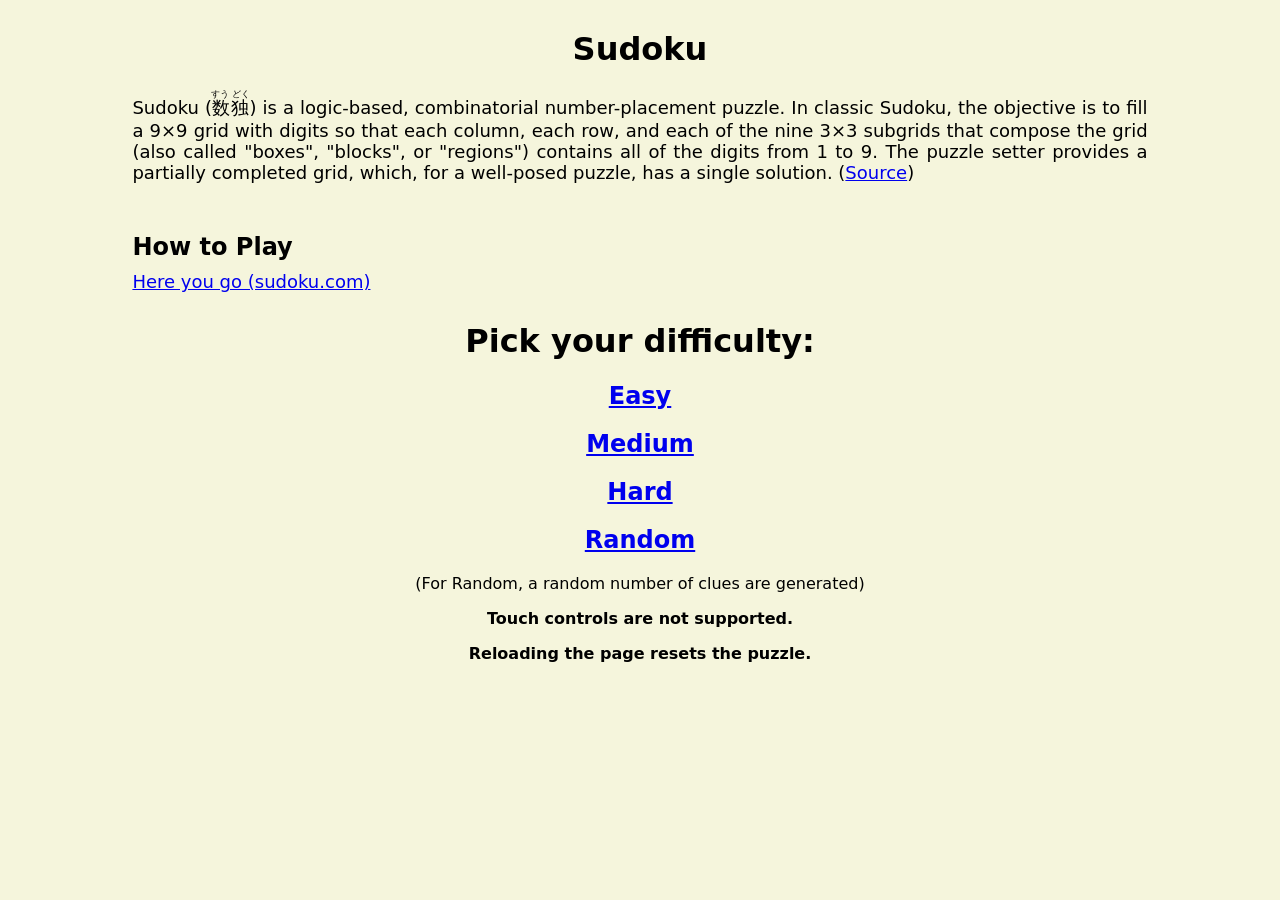
==== index.html @ f796dfc0 "Refined HTML formatting for consistency in warning messages" ====
<!DOCTYPE html>
<html lang="en">
<head>
    <meta charset="UTF-8">
    <meta name="viewport" content="width=device-width, initial-scale=1.0">
    <script defer src="script.js"></script>
    <link rel="stylesheet" href="style.css">
    <title>Sudoku SBA</title>
    <meta name="description" content="Sudoku SBA."> 
</head>
<body>
    <h1>Sudoku</h1>
    <p style="text-align: justify; font-size: 18px; margin:8vw;margin-top: 0;margin-bottom: 30px;">Sudoku (<ruby>数独<rp>(</rp><rt>すう どく</rt><rp>)</rp></ruby>) is a logic-based, combinatorial number-placement puzzle. In classic Sudoku, the objective is to fill a 9×9 grid with digits so that each column, each row, and each of the nine 3×3 subgrids that compose the grid (also called "boxes", "blocks", or "regions") contains all of the digits from 1 to 9. The puzzle setter provides a partially completed grid, which, for a well-posed puzzle, has a single solution. (<a href="https://en.wikipedia.org/wiki/Sudoku" target="_blank">Source</a>)</p>
    <h2 style="text-align: justify; margin:8vw; margin-top: 50px;margin-bottom: 10px;">How to Play</h2>
    <p style="text-align: justify; font-size: 18px; margin:8vw;margin-top: 0;margin-bottom: 30px;"><a href="https://sudoku.com/how-to-play/sudoku-rules-for-complete-beginners/" target="_blank">Here you go (sudoku.com)</a></p>
    <h1>Pick your difficulty:</h1>
    <h2><a href="./easy.html">Easy</a></h2>
    <h2><a href="./medium.html">Medium</a></h2>
    <h2><a href="./hard.html">Hard</a></h2>
    <h2><a href="./random.html">Random</a></h2>
    <p>(For Random, a random number of clues are generated)</p>
    <p style="font-weight: bolder;">Touch controls are not supported.</p>
    <p style="font-weight: bolder;">Reloading the page resets the puzzle.</p>
    
</body>
</html>
---- style.css ----
body {
    font-family:system-ui, -apple-system, BlinkMacSystemFont, 'Segoe UI', Roboto, Oxygen, Ubuntu, Cantarell, 'Open Sans', 'Helvetica Neue', sans-serif;
    margin: 30px;
    text-align: center;
    background-color: beige;
}

#sudoku_container {
    display: grid;
    grid-template-columns: repeat(9, minmax(0, 1fr));
    grid-template-rows: repeat(9, minmax(0, 1fr));
    width: min(80vw, 600px);
    aspect-ratio: 1 / 1;
    margin: 0 auto;
}

.sudoku_cell {

    min-width: 0;
    min-height: 0;
    display: flex;
    justify-content: center;
    align-items: center;
    font-size: clamp(25px, 5vw, 40px);
    border: 0.8px solid black;
    background-color: aliceblue;
}
.stats{
    display: inline-block;
}
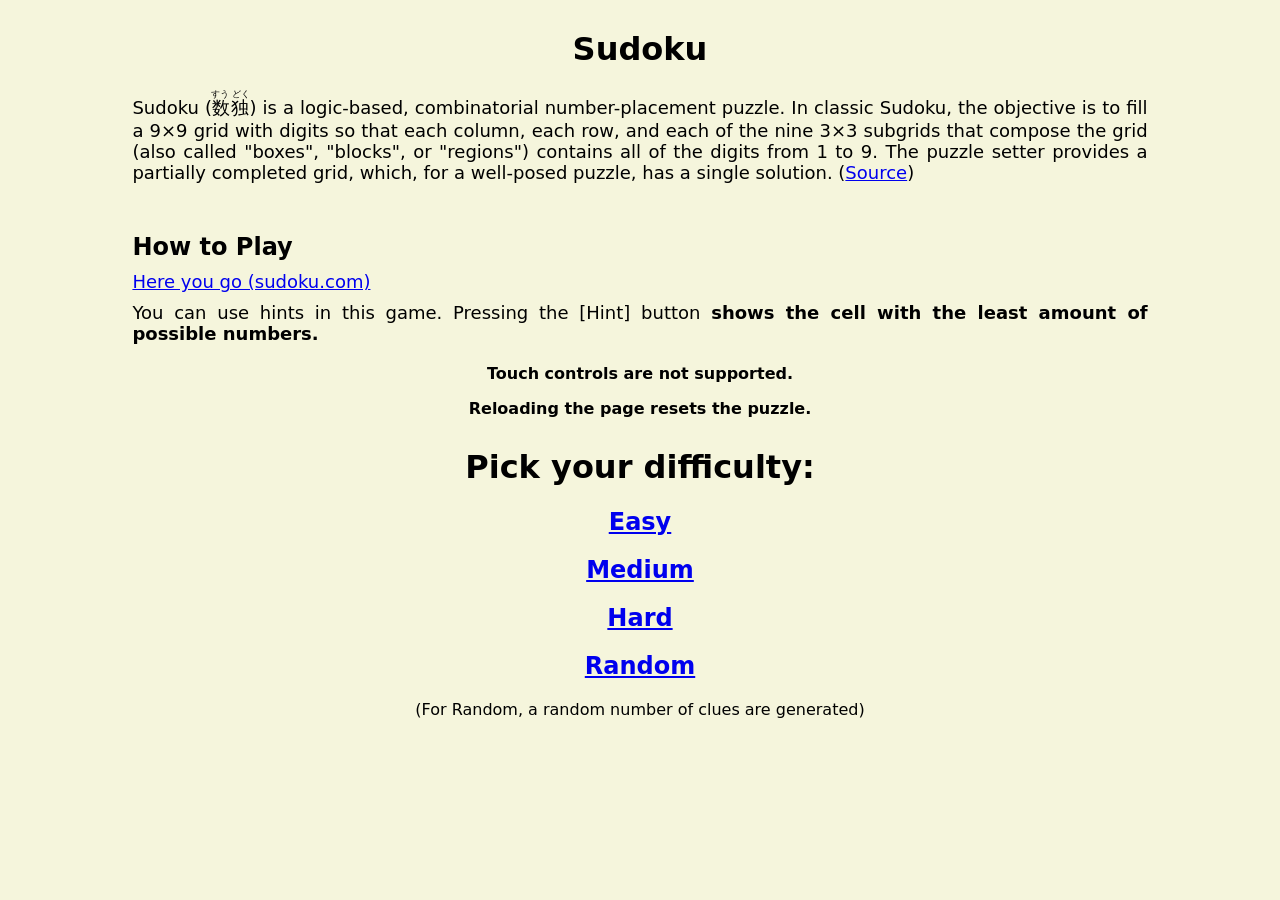
==== commit 437a0f0d: "Add "Go Home" link to easy, medium, hard, and random game pages, repositioned some texts" ====
--- a/index.html
+++ b/index.html
@@ -3,7 +3,10 @@
 <head>
     <meta charset="UTF-8">
     <meta name="viewport" content="width=device-width, initial-scale=1.0">
-    <script defer src="script.js"></script>
+    <link rel="apple-touch-icon" sizes="180x180" href="./favicon/apple-touch-icon.png">
+    <link rel="icon" type="image/png" sizes="32x32" href="./favicon/favicon-32x32.png">
+    <link rel="icon" type="image/png" sizes="16x16" href="./favicon/favicon-16x16.png">
+    <link rel="manifest" href="./favicon/site.webmanifest">
     <link rel="stylesheet" href="style.css">
     <title>Sudoku SBA</title>
     <meta name="description" content="Sudoku SBA."> 
@@ -12,15 +15,16 @@
     <h1>Sudoku</h1>
     <p style="text-align: justify; font-size: 18px; margin:8vw;margin-top: 0;margin-bottom: 30px;">Sudoku (<ruby>数独<rp>(</rp><rt>すう どく</rt><rp>)</rp></ruby>) is a logic-based, combinatorial number-placement puzzle. In classic Sudoku, the objective is to fill a 9×9 grid with digits so that each column, each row, and each of the nine 3×3 subgrids that compose the grid (also called "boxes", "blocks", or "regions") contains all of the digits from 1 to 9. The puzzle setter provides a partially completed grid, which, for a well-posed puzzle, has a single solution. (<a href="https://en.wikipedia.org/wiki/Sudoku" target="_blank">Source</a>)</p>
     <h2 style="text-align: justify; margin:8vw; margin-top: 50px;margin-bottom: 10px;">How to Play</h2>
-    <p style="text-align: justify; font-size: 18px; margin:8vw;margin-top: 0;margin-bottom: 30px;"><a href="https://sudoku.com/how-to-play/sudoku-rules-for-complete-beginners/" target="_blank">Here you go (sudoku.com)</a></p>
+    <p style="text-align: justify; font-size: 18px; margin:8vw;margin-top: 0;margin-bottom: 10px;"><a href="https://sudoku.com/how-to-play/sudoku-rules-for-complete-beginners/" target="_blank">Here you go (sudoku.com)</a></p>
+    <p style="text-align: justify; font-size: 18px; margin:8vw;margin-top: 0;margin-bottom: 20px;">You can use hints in this game. Pressing the [Hint] button <b>shows the cell with the least amount of possible numbers.</b></p>
+    <p style="font-weight: bolder;">Touch controls are not supported.</p>
+    <p style="font-weight: bolder; margin-bottom: 30px;">Reloading the page resets the puzzle.</p>
     <h1>Pick your difficulty:</h1>
     <h2><a href="./easy.html">Easy</a></h2>
     <h2><a href="./medium.html">Medium</a></h2>
     <h2><a href="./hard.html">Hard</a></h2>
     <h2><a href="./random.html">Random</a></h2>
     <p>(For Random, a random number of clues are generated)</p>
-    <p style="font-weight: bolder;">Touch controls are not supported.</p>
-    <p style="font-weight: bolder;">Reloading the page resets the puzzle.</p>
     
 </body>
 </html>
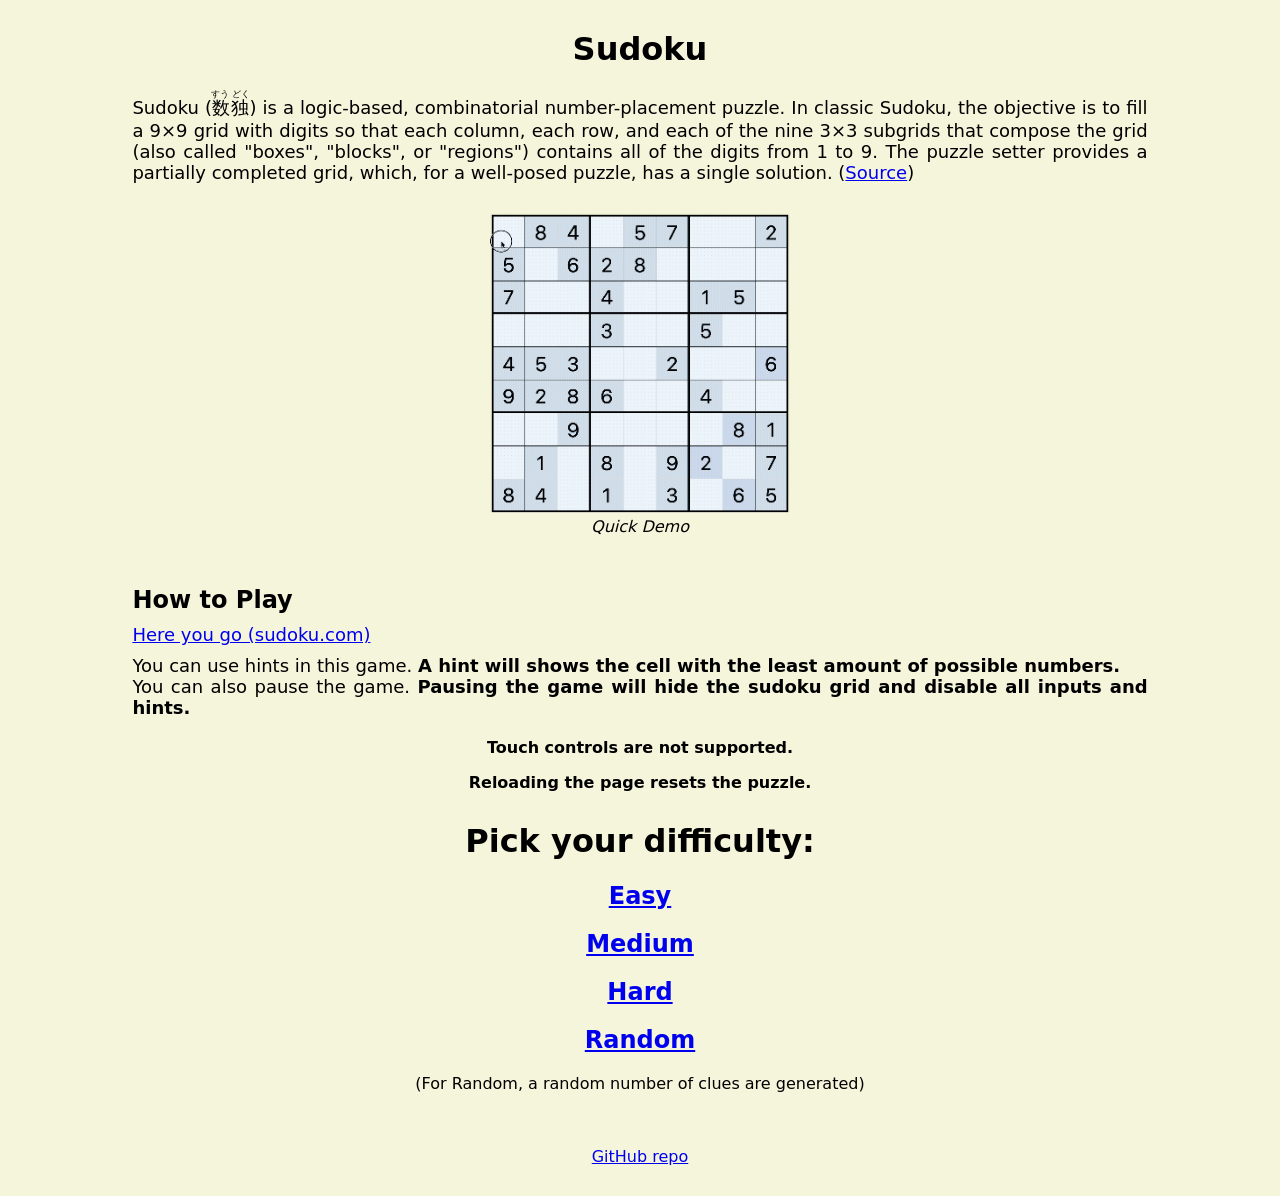
==== commit 18cbb4fa: "Implemented pausing. Fixed double counting hints. Added quick demo at landing page." ====
--- a/index.html
+++ b/index.html
@@ -14,9 +14,12 @@
 <body>
     <h1>Sudoku</h1>
     <p style="text-align: justify; font-size: 18px; margin:8vw;margin-top: 0;margin-bottom: 30px;">Sudoku (<ruby>数独<rp>(</rp><rt>すう どく</rt><rp>)</rp></ruby>) is a logic-based, combinatorial number-placement puzzle. In classic Sudoku, the objective is to fill a 9×9 grid with digits so that each column, each row, and each of the nine 3×3 subgrids that compose the grid (also called "boxes", "blocks", or "regions") contains all of the digits from 1 to 9. The puzzle setter provides a partially completed grid, which, for a well-posed puzzle, has a single solution. (<a href="https://en.wikipedia.org/wiki/Sudoku" target="_blank">Source</a>)</p>
+    <img src="./assets/demo.gif" style="height:300px">
+    <p style="margin:0; font-style: italic;">Quick Demo</p>
     <h2 style="text-align: justify; margin:8vw; margin-top: 50px;margin-bottom: 10px;">How to Play</h2>
+    
     <p style="text-align: justify; font-size: 18px; margin:8vw;margin-top: 0;margin-bottom: 10px;"><a href="https://sudoku.com/how-to-play/sudoku-rules-for-complete-beginners/" target="_blank">Here you go (sudoku.com)</a></p>
-    <p style="text-align: justify; font-size: 18px; margin:8vw;margin-top: 0;margin-bottom: 20px;">You can use hints in this game. Pressing the [Hint] button <b>shows the cell with the least amount of possible numbers.</b></p>
+    <p style="text-align: justify; font-size: 18px; margin:8vw;margin-top: 0;margin-bottom: 20px;">You can use hints in this game. <b>A hint will shows the cell with the least amount of possible numbers.</b> <br>You can also pause the game. <b>Pausing the game will hide the sudoku grid and disable all inputs and hints.</b></p>
     <p style="font-weight: bolder;">Touch controls are not supported.</p>
     <p style="font-weight: bolder; margin-bottom: 30px;">Reloading the page resets the puzzle.</p>
     <h1>Pick your difficulty:</h1>
@@ -25,6 +28,9 @@
     <h2><a href="./hard.html">Hard</a></h2>
     <h2><a href="./random.html">Random</a></h2>
     <p>(For Random, a random number of clues are generated)</p>
+    <br>
+    <br>
+    <a href="https://github.com/YSCJustin/s21r31SBA" target="_blank">GitHub repo</a>
     
 </body>
 </html>
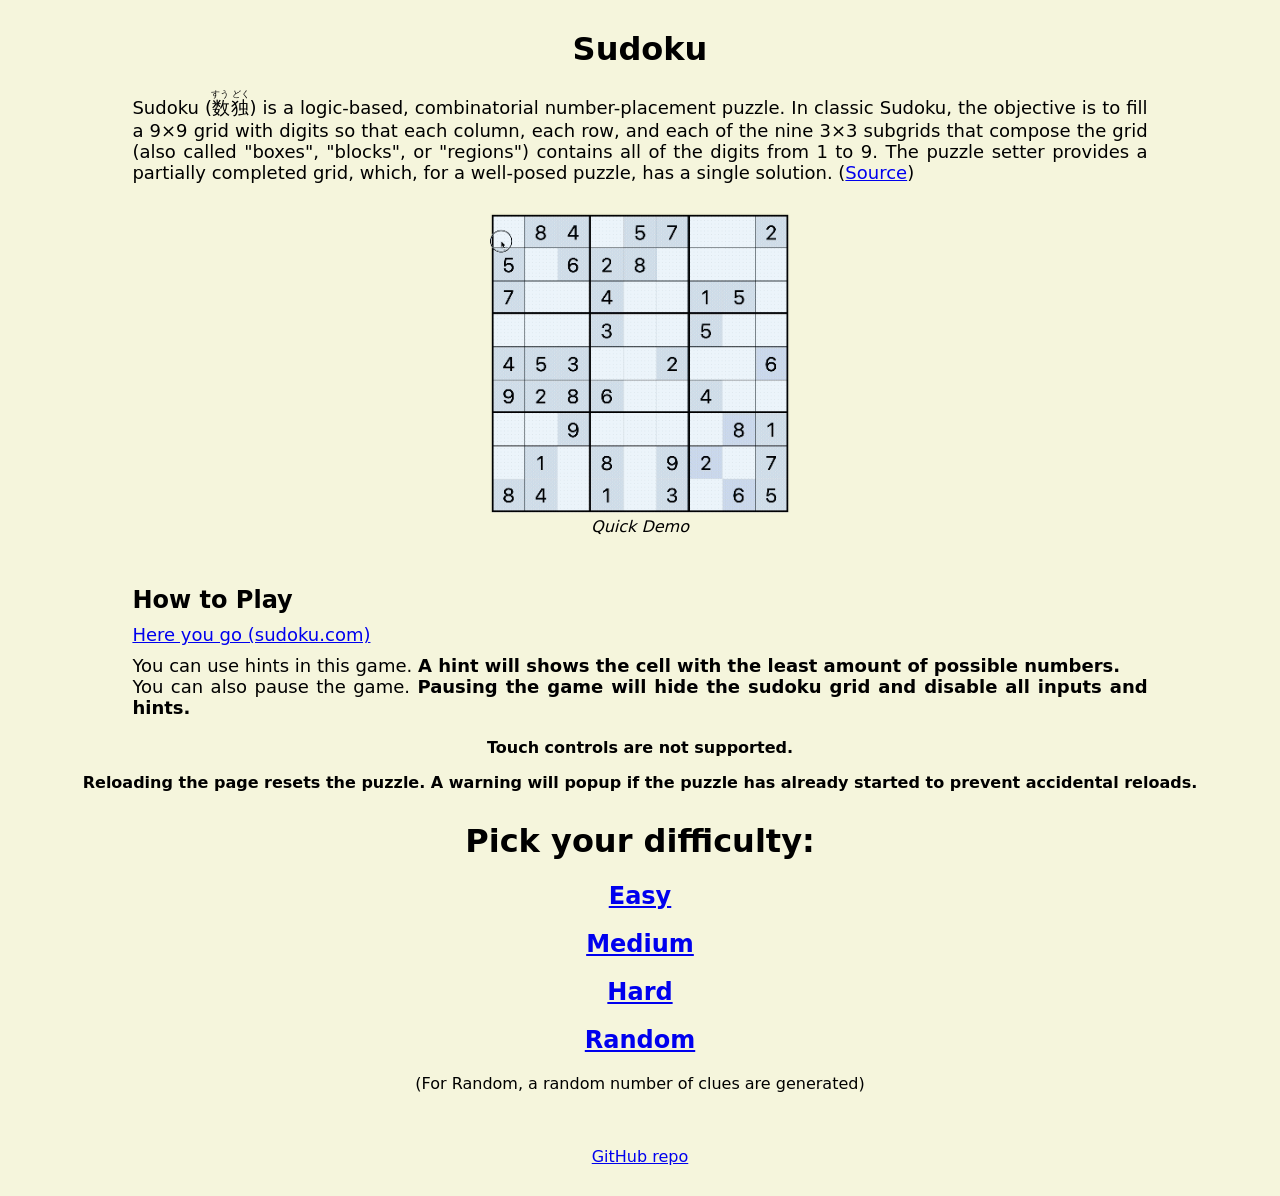
==== commit caf21aab: "Added warning for accidental reloads and implemented input tracking to prevent loss of progress on p" ====
--- a/index.html
+++ b/index.html
@@ -21,7 +21,7 @@
     <p style="text-align: justify; font-size: 18px; margin:8vw;margin-top: 0;margin-bottom: 10px;"><a href="https://sudoku.com/how-to-play/sudoku-rules-for-complete-beginners/" target="_blank">Here you go (sudoku.com)</a></p>
     <p style="text-align: justify; font-size: 18px; margin:8vw;margin-top: 0;margin-bottom: 20px;">You can use hints in this game. <b>A hint will shows the cell with the least amount of possible numbers.</b> <br>You can also pause the game. <b>Pausing the game will hide the sudoku grid and disable all inputs and hints.</b></p>
     <p style="font-weight: bolder;">Touch controls are not supported.</p>
-    <p style="font-weight: bolder; margin-bottom: 30px;">Reloading the page resets the puzzle.</p>
+    <p style="font-weight: bolder; margin-bottom: 30px;">Reloading the page resets the puzzle. A warning will popup if the puzzle has already started to prevent accidental reloads.</p>
     <h1>Pick your difficulty:</h1>
     <h2><a href="./easy.html">Easy</a></h2>
     <h2><a href="./medium.html">Medium</a></h2>
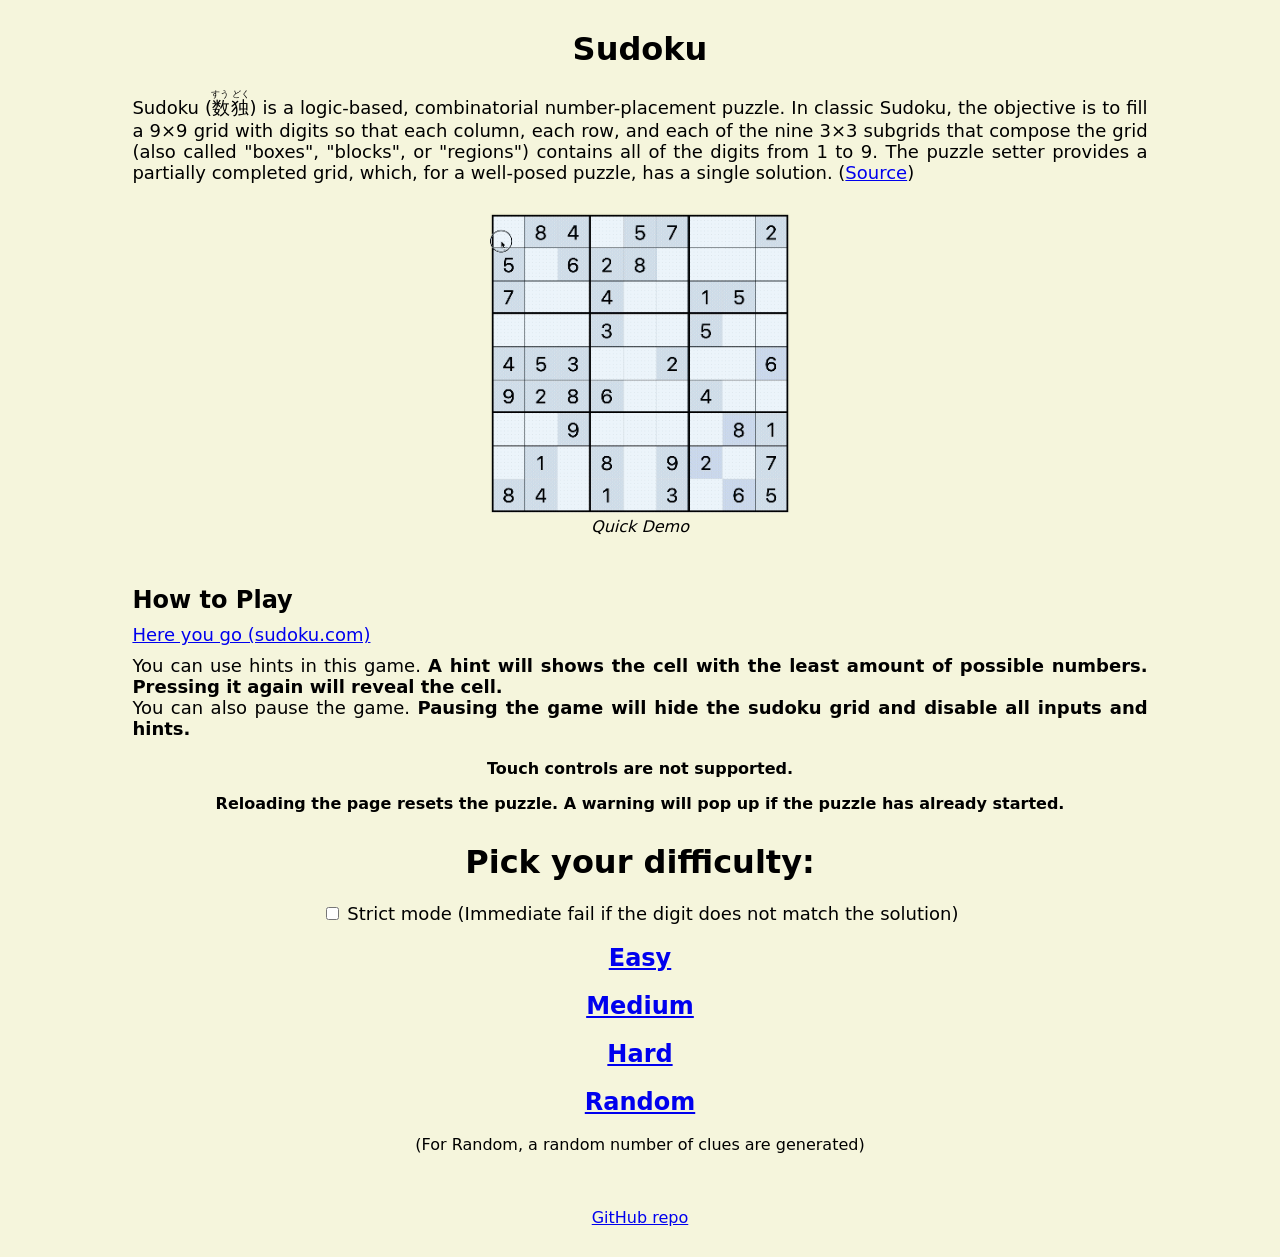
==== commit c9b7918f: "Remove unused HTML files by utilising parameters and implement strict mode selection in index.html" ====
--- a/index.html
+++ b/index.html
@@ -8,6 +8,24 @@
     <link rel="icon" type="image/png" sizes="16x16" href="./favicon/favicon-16x16.png">
     <link rel="manifest" href="./favicon/site.webmanifest">
     <link rel="stylesheet" href="style.css">
+    <script defer>
+        document.addEventListener("DOMContentLoaded", () => {
+            const modecheck = document.getElementById("gamemode");
+            const links = document.getElementsByClassName("game_links");
+            modecheck.addEventListener("change", (input) => {
+                if(modecheck.checked) {
+                    for(let i = 0; i < links.length; i++){
+                        links[i].href += '&strict=true'
+                    }
+                } else {
+                    for(let i = 0; i < links.length; i++){
+                        links[i].href = links[i].href.replace("&strict=true",'');
+                    }     
+                }
+                
+            })
+        });
+    </script>
     <title>Sudoku SBA</title>
     <meta name="description" content="Sudoku SBA."> 
 </head>
@@ -19,14 +37,18 @@
     <h2 style="text-align: justify; margin:8vw; margin-top: 50px;margin-bottom: 10px;">How to Play</h2>
     
     <p style="text-align: justify; font-size: 18px; margin:8vw;margin-top: 0;margin-bottom: 10px;"><a href="https://sudoku.com/how-to-play/sudoku-rules-for-complete-beginners/" target="_blank">Here you go (sudoku.com)</a></p>
-    <p style="text-align: justify; font-size: 18px; margin:8vw;margin-top: 0;margin-bottom: 20px;">You can use hints in this game. <b>A hint will shows the cell with the least amount of possible numbers.</b> <br>You can also pause the game. <b>Pausing the game will hide the sudoku grid and disable all inputs and hints.</b></p>
+    <p style="text-align: justify; font-size: 18px; margin:8vw;margin-top: 0;margin-bottom: 20px;">You can use hints in this game. <b>A hint will shows the cell with the least amount of possible numbers. Pressing it again will reveal the cell.</b> <br>You can also pause the game. <b>Pausing the game will hide the sudoku grid and disable all inputs and hints.</b></p>
     <p style="font-weight: bolder;">Touch controls are not supported.</p>
-    <p style="font-weight: bolder; margin-bottom: 30px;">Reloading the page resets the puzzle. A warning will popup if the puzzle has already started to prevent accidental reloads.</p>
+    <p style="font-weight: bolder; margin-bottom: 30px;">Reloading the page resets the puzzle. A warning will pop up if the puzzle has already started.</p>
     <h1>Pick your difficulty:</h1>
-    <h2><a href="./easy.html">Easy</a></h2>
-    <h2><a href="./medium.html">Medium</a></h2>
-    <h2><a href="./hard.html">Hard</a></h2>
-    <h2><a href="./random.html">Random</a></h2>
+    <label for="gamemode" style="font-size:18px;">
+        <input type="checkbox" id="gamemode" name="choosegamemode">
+        Strict mode (Immediate fail if the digit does not match the solution)
+    </label>
+    <h2><a href="./game.html?difficulty=easy" class="game_links">Easy</a></h2>
+    <h2><a href="./game.html?difficulty=medium" class="game_links">Medium</a></h2>
+    <h2><a href="./game.html?difficulty=hard" class="game_links">Hard</a></h2>
+    <h2><a href="./game.html?difficulty=random" class="game_links">Random</a></h2>
     <p>(For Random, a random number of clues are generated)</p>
     <br>
     <br>
--- a/style.css
+++ b/style.css
@@ -9,7 +9,7 @@
     display: grid;
     grid-template-columns: repeat(9, minmax(0, 1fr));
     grid-template-rows: repeat(9, minmax(0, 1fr));
-    width: min(80vw, 600px);
+    width: min(70vw, 650px);
     aspect-ratio: 1 / 1;
     margin: 0 auto;
 }
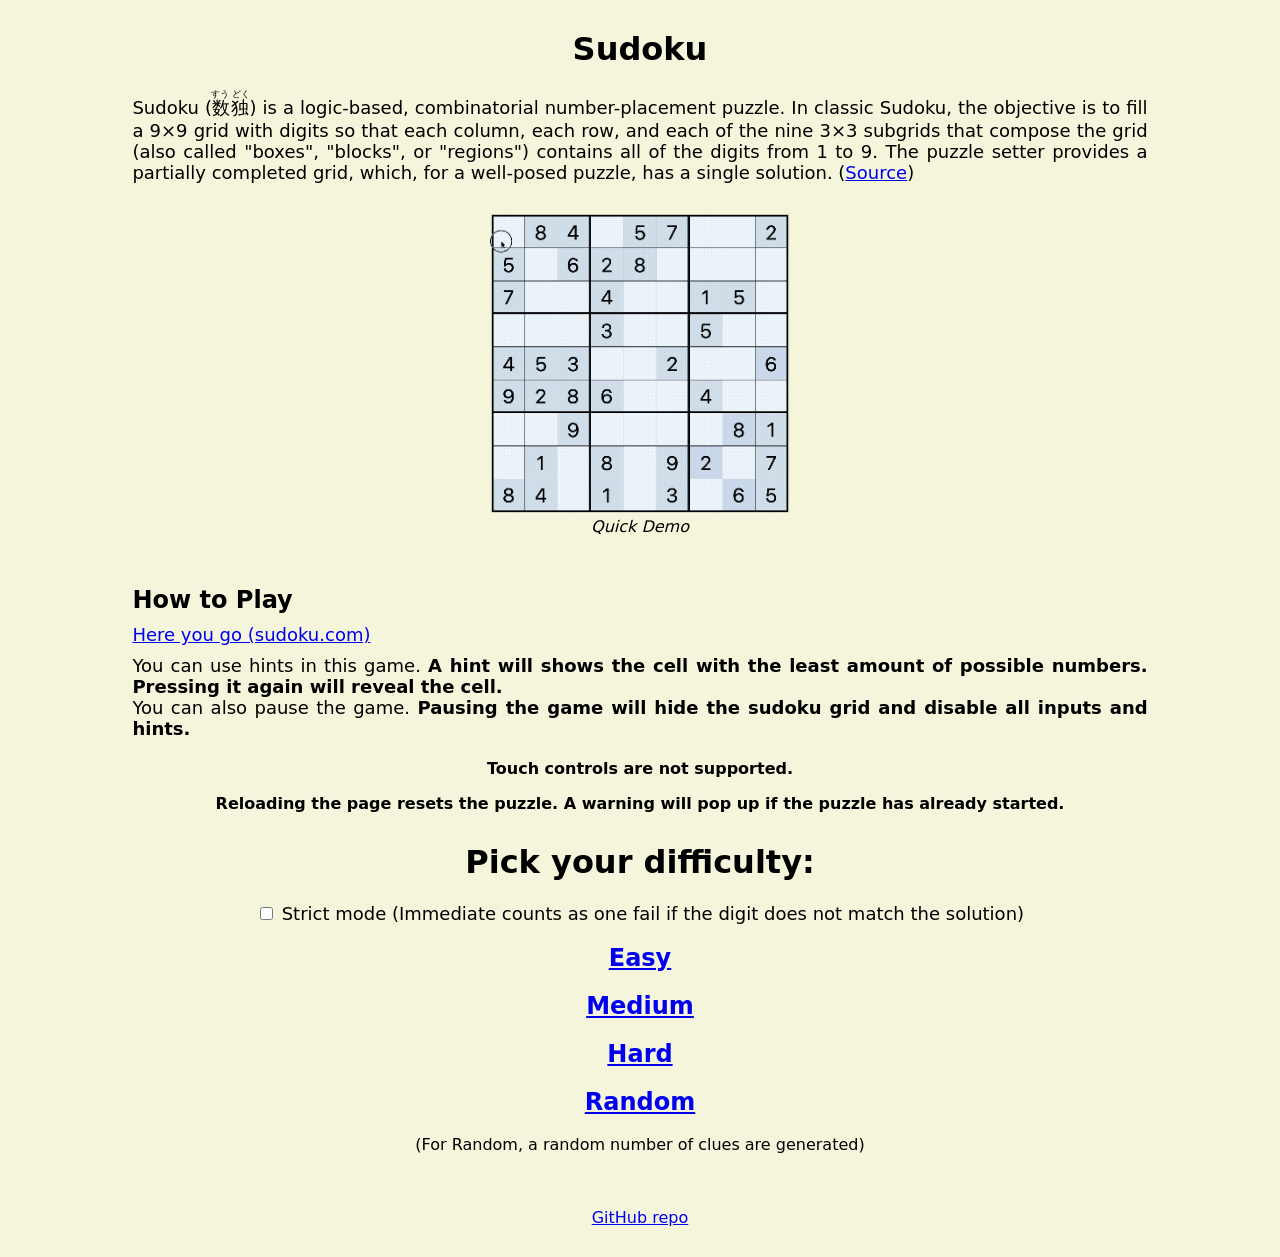
==== commit c1e6dfbf: "Fixed the meaning of a sentence about strict mode" ====
--- a/index.html
+++ b/index.html
@@ -43,7 +43,7 @@
     <h1>Pick your difficulty:</h1>
     <label for="gamemode" style="font-size:18px;">
         <input type="checkbox" id="gamemode" name="choosegamemode">
-        Strict mode (Immediate fail if the digit does not match the solution)
+        Strict mode (Immediate counts as one fail if the digit does not match the solution)
     </label>
     <h2><a href="./game.html?difficulty=easy" class="game_links">Easy</a></h2>
     <h2><a href="./game.html?difficulty=medium" class="game_links">Medium</a></h2>
